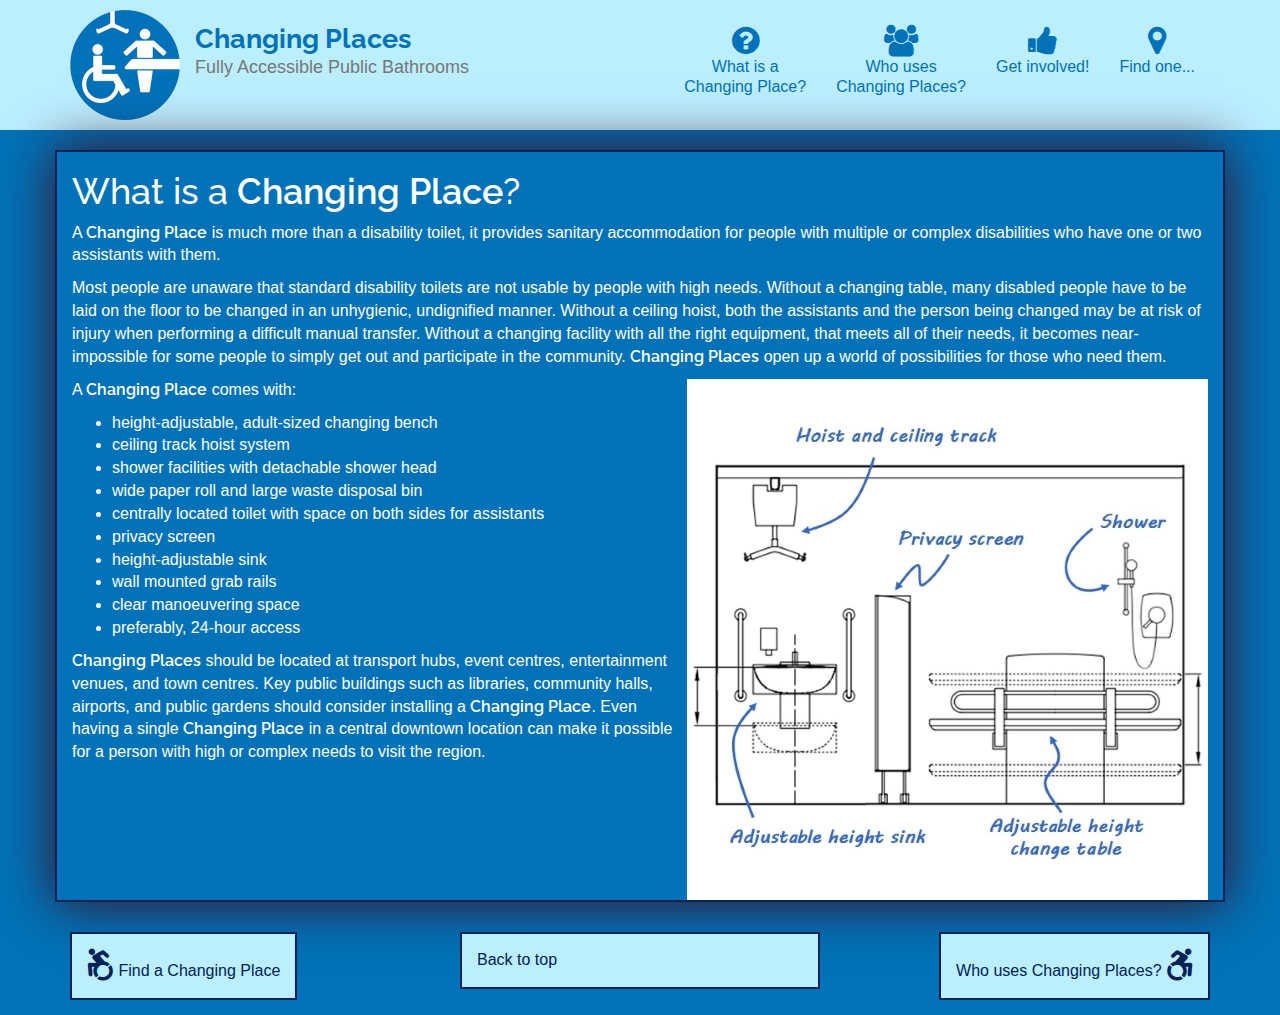
==== test/about.html @ 3d4b071f "update" ====
<!doctype html>
<html lang="en">
<head>
  <meta charset="utf-8">
  <meta http-equiv="X-UA-Compatible" content="IE=edge">
  <meta name="viewport" content="width=device-width, initial-scale=1">

  <!-- The classic "HTML5 shiv" and Respond.js workarounds for IE8 and earlier -->
  <!-- Note: Respond.js doesn't work if you view the page via file:// -->
  <!--[if lt IE 9]>
    <script src="https://oss.maxcdn.com/html5shiv/3.7.2/html5shiv.min.js"></script>
    <script src="https://oss.maxcdn.com/respond/1.4.2/respond.min.js"></script>
   <![endif]-->

  <title>Changing Places - Fully Accessible Public Bathrooms NZ</title>
  <link rel="shortcut icon" sizes="256x256 114x114 110x110 64x64 32x32 24x24 16x16" href="favicon.ico">
  <link rel="stylesheet" href="css/bootstrap.min.css">
  <link rel="stylesheet" href="css/font-awesome.min.css">
  <link rel="stylesheet" href="css/styles.css">
  <link href="https://fonts.googleapis.com/css?family=Raleway:400,600|Roboto+Slab" rel="stylesheet">
</head>
<body>

  <header>
    <nav id="header-nav" class="navbar navbar-default">
      <div class="container">
        <div class="navbar-header">
          <a href="index.html" class="pull-left ">
            <div id="logo-img" alt="Logo image"></div>
          </a>

          <div class="navbar-brand">
            <a href="index.html"><h1>Changing Places</h1></a>
            <p>Fully Accessible Public Bathrooms</p>
          </div>

          <button id="navbarToggle" type="button" class="navbar-toggle collapsed" data-toggle="collapse" data-target="#collapsable-nav" aria-expanded="false">
            <span class="sr-only">Toggle navigation</span>
            <span class="icon-bar"></span>
            <span class="icon-bar"></span>
            <span class="icon-bar"></span>
          </button>
        </div>

        <div id="collapsable-nav" class="collapse navbar-collapse">
          <ul id="nav-list" class="nav navbar-nav navbar-right">
            <li id="navHomeButton" class="visible-xs">
              <a href="index.html">
                <i class="fa fa-home fa-2x" aria-hidden="true"></i> Home</a>
            </li>
            <li>
              <a href="about.html">
                <i class="fa fa-question-circle fa-2x" aria-hidden="true"></i><br class="hidden-xs"> What is a <br class="hidden-xs">Changing Place?</a>
            </li>
            <li>
              <a href="who-uses.html">
                <i class="fa fa-users fa-2x" aria-hidden="true"></i><br class="hidden-xs"> Who uses <br class="hidden-xs">Changing Places?</a>
            </li>
            <li>
              <a href="get-involved.html">
                <i class="fa fa-thumbs-up fa-2x" aria-hidden="true"></i><br class="hidden-xs"> Get involved!</a>
            </li>
            <li>
              <a href="find.html">
                <i class="fa fa-map-marker fa-2x" aria-hidden="true"></i><br class="hidden-xs"> Find one...</a>
            </li>
          </ul><!-- #nav-list -->
        </div><!-- .collapse .navbar-collapse -->
      </div><!-- .container -->
    </nav><!-- #header-nav -->
  </header>

  <div class="container main-content" id="page-top"> <!-- Main page content -->
    <div class="row">
      <div class="col-xs-12" id="main-content"> <!-- full width at ALL screen sizes -->


        <h1>What is a <span class="ChangingPlacesText">Changing Place</span>?</h1>
        <p>A <span class="ChangingPlacesText">Changing Place</span> is much more than a disability toilet, it provides sanitary accommodation for people with multiple or complex disabilities who have one or two assistants with them.</p>

        <p>Most people are unaware that standard disability toilets are not usable by people with high needs. Without a changing table, many disabled people have to be laid on the floor to be changed in an unhygienic, undignified manner. Without a ceiling hoist, both the assistants and the person being changed may be at risk of injury when performing a difficult manual transfer. Without a changing facility with all the right equipment, that meets all of their needs, it becomes near-impossible for some people to simply get out and participate in the community. <span class="ChangingPlacesText">Changing Places</span> open up a world of possibilities for those who need them.</p>

        <img src="images/image-what-are-521x521.jpg" class="img-responsive pull-right" alt="An architectural drawing of a Changing Place">

        <p>A <span class="ChangingPlacesText">Changing Place</span> comes with:</p>

        <ul>
          <li>height-adjustable, adult-sized changing bench</li>
          <li>ceiling track hoist system</li>
          <li>shower facilities with detachable shower head</li>
          <li>wide paper roll and large waste disposal bin</li>
          <li>centrally located toilet with space on both sides for assistants</li>
          <li>privacy screen</li>
          <li>height-adjustable sink</li>
          <li>wall mounted grab rails</li>
          <li>clear manoeuvering space</li>
          <li>preferably, 24-hour access</li>
        </ul>

        <p><span class="ChangingPlacesText">Changing Places</span> should be located at transport hubs, event centres, entertainment venues, and town centres. Key public buildings such as libraries, community halls, airports, and public gardens should consider installing a <span class="ChangingPlacesText">Changing Place</span>. Even having a single <span class="ChangingPlacesText">Changing Place</span> in a central downtown location can make it possible for a person with high or complex needs to visit the region.</p>

      </div> <!-- #main-content -->

      <div class="clearfix"></div>

      <div class="col-xs-12 visible-xs">
      	<a href="#page-top">
          Back to top
        </a>
      </div>

      <div class="col-sm-4 col-xs-6" id="go-left">
      	<a href="find.html" class="pull-left">
          <i class="fa fa-wheelchair-alt fa-flip-horizontal fa-2x" aria-hidden="true"></i><br class="visible-xs"> Find a Changing Place
        </a>
      </div>

      <div class="col-sm-4 hidden-xs">
      	<a href="#page-top">
          Back to top
        </a>
      </div>

      <div class="col-sm-4 col-xs-6" id="go-right">
      	<a href="who-uses.html" class="pull-right">
          <span class="hidden-xs">Who uses Changing Places? </span><i class="fa fa-wheelchair-alt fa-2x" aria-hidden="true"></i><br class="visible-xs"><span class="visible-xs"> Who uses Changing Places?</span>
        </a>

      </div>

    </div> <!-- .row -->
  </div> <!-- .container -->

  <script src="js/jquery-3.2.1.min.js"></script>
  <script src="js/bootstrap.min.js"></script>
  <script src="js/script.js"></script>
</body>
</html>
---- test/css/styles.css ----
* {
  box-sizing: border-box;
}

body {
  font-size: 16px;
  color: #fff;
  background-color: #0172B7;
  font-family: 'Roboto', sans-serif;
}

h1, h2, h3 {
  font-family: 'Raleway', sans-serif;
}

h2 {
  margin-top: 5px;
}

.ChangingPlacesText {
  font-family: 'Raleway', sans-serif;
  font-weight: 600;
}

/** HEADER **/
#header-nav {
  background-color: #bbeeff;
  border-radius: 0;
  border: 0;
}

#logo-img {
  background: url('../images/ChangingPlacesLogo-2_110x110.png') no-repeat;
  width: 110px;
  height: 110px;
  margin: 10px 15px 10px 0;
}

.navbar-brand {
  padding-top: 25px;
}
.navbar-brand h1 { /* Changing Places name */
  font-family: 'Raleway', sans-serif;
  color: #0172B7;
  font-size: 1.5em;
  /*text-transform: uppercase;*/
  font-weight: bold;
  /*text-shadow: 1px 1px 1px #777;*/
  margin-top: 0;
  margin-bottom: 5px;
  line-height: 1;
}
.navbar-brand a:hover, .navbar-brand a:focus {
  text-decoration: none;
}

#nav-list {
  margin-top: 10px;
}
#nav-list a {
  color: #0172B7;     /* Blue to match the logo */
  /*color: #002255;*/ /* Darker blue */
  text-align: center;
}
#nav-list a:hover {
  background: #E7E7E7;
}
#nav-list a span {
  font-size: 1.8em;
}

.navbar-header button.navbar-toggle, .navbar-header .icon-bar {
  border: 1px solid #61122f;
}
.navbar-header button.navbar-toggle {
  clear: both;
  margin-top: -30px;
}
/* END HEADER */

/* FOOTER */
.panel-footer {
  margin-top: 30px;
  padding-top: 35px;
  padding-bottom: 30px;
  background-color: #222;
  border-top: 0;
}
.panel-footer div.row {
  margin-bottom: 35px;
}
/* END FOOTER */



/* HOME PAGE */
#page-banner {
  box-shadow: 0 0 50px #3F0C1F;
  border: 2px solid #002255;
  padding: 0;
  margin-bottom: 15px;
}

#main-content {
  box-shadow: 0 0 50px #3F0C1F;
  border: 2px solid #002255;
  padding: 0 15px;
  margin-bottom: 15px;
}

.image-div {
  width: 100%;
  background-position: center;
  overflow: hidden;
}

.headline {
  font-size: 1.2em;
  font-style: italic;
  font-weight: bold;
  margin-bottom: 0;
  padding-left: 10px;
  background-color: #000;
  color: #fff;
  opacity: .8;
}

.text-over {
  position: absolute;
  bottom: 0;
  right: 0;
  width: 100%;
  text-align: center;
  margin-bottom: 0;
  font-size: 1.2em;
  font-style: italic;
  font-weight: bold;
  /*text-transform: uppercase;*/
  background-color: #000;
  color: #fff;
  opacity: .8;
}

/*#about:hover, #who-uses:hover, #get-involved:hover, #find:hover {
  box-shadow: 0 1px 5px 1px #cccccc;
}*/

/*#about, #who-uses, #get-involved, #find {
  background-color: #bbeeff;
  height: 250px;
  width: 100%;
  margin-bottom: 15px;
  border: 2px solid #002255;
  overflow: hidden;
}*/

.main-content a {
  display: block;
  color: #002255;
  text-decoration: none;
  background-color: #bbeeff;
  /*height: 250px;*/
  /*width: 100%;*/
  margin: 15px 0;
  padding: 15px;
  /*position: relative;*/
  border: 2px solid #002255;
  overflow: hidden;
}
.container .row div a:hover {
  box-shadow: 0 1px 5px 1px #cccccc;
}

/*iframe {
  border: 0;
}*/


/* END HOME PAGE */






/********** Large devices only **********/
@media (min-width: 1200px) {
  /* Home Page */
  #page-banner .image-div {
    background: url('../images/Banner-HamiltonGardens-1166x380.png') no-repeat;
    height: 380px;
  }
  #what-is .image-div {
    background: url('../images/image-what-are-521x521.jpg') no-repeat;
    height: 521px;
    width: 521px;
    margin: 0 auto;
  }
  #who-uses .image-div {
    background: url('../images/image-who-uses-521x521.jpg') no-repeat;
    height: 521px;
    width: 521px;
    margin: 0 auto;
  }
  #get-involved .image-div {
    background: url('../images/image-get-involved-521x521.jpg') no-repeat;
    height: 521px;
    width: 521px;
    margin: 0 auto;
  }

  .main-content #what-is a, #get-involved a, {
    margin-left: 0;
  }
  #who-uses a, #find a {
    margin-right: 0;
  }

/*  iframe {
    height: 521;
    width: 521;
  }*/

  /* End Home Page */
}

/********** Medium devices only **********/
@media (min-width: 992px) and (max-width: 1199px) {
 
  /* Header */
  #nav-list {
    margin-top: -50px; /* Draws up the row of page links in the header */
  }
  /* End Header */

  /* Home Page */
  #page-banner .image-div {
    background: url('../images/Banner-HamiltonGardens-966x315.png') no-repeat;
    height: 315px;
  }
  #what-is .image-div {
    background: url('../images/image-what-are-421x421.jpg') no-repeat;
    height: 421px;
    width: 421px;
    margin: 0 auto;
  }
  #who-uses .image-div {
    background: url('../images/image-who-uses-421x421.jpg') no-repeat;
    height: 421px;
    width: 421px;
    margin: 0 auto;
  }
  #get-involved .image-div {
    background: url('../images/image-get-involved-421x421.jpg') no-repeat;
    height: 421px;
    width: 421px;
    margin: 0 auto;
  }

  #what-is a, #get-involved a, {
    margin-left: 0;
  }
  #who-uses a, #find a {
    margin-right: 0;
  }

/*  iframe {
    height: 421;
    width: 421;
  }*/

  /* End Home Page */
}

/********** Small devices only **********/
@media (min-width: 768px) and (max-width: 991px) {
  
  /* Header */
  #nav-list {
    margin-top: -50px; /* Draws up the row of page links in the header */
  }
  /* End Header */

  /* Home Page */
  #page-banner .image-div {
    background: url('../images/Banner-HamiltonGardens-746x243.png') no-repeat;
    height: 243px;
  }
  #what-is .image-div {
    background: url('../images/image-what-are-521x521.jpg') no-repeat;
    height: 521px;
    width: 521px;
    margin: 0 auto;
  }
  #who-uses .image-div {
    background: url('../images/image-who-uses-521x521.jpg') no-repeat;
    height: 521px;
    width: 521px;
    margin: 0 auto;
  }
  #get-involved .image-div {
    background: url('../images/image-get-involved-521x521.jpg') no-repeat;
    height: 521px;
    width: 521px;
    margin: 0 auto;
  }

  #go-left a {
    display: block;
    height: 68px;
    background: url('../images/arrow-block-left-186x68.png') no-repeat;
    text-align: right;
  }
  #go-right a {
    height: 68px;
    background: url('../images/arrow-block-right-186x68.png') no-repeat;
  }

/*  iframe {
    height: 521;
    width: 521;
  }*/

  /* End Home Page */
}

/********** Extra small devices only **********/
@media (max-width: 767px) {

/*  iframe {
    height: 421;
    width: 421;
  }*/

  /* Home Page */
/*  #page-banner .image-div {
    background: url('../images/Banner-HamiltonGardens-480x156.png') no-repeat;
    height: 156px;
  }*/
  /* End Home Page */

  /* Header */
  .navbar-brand {
    padding-top: 10px;
    height: 80px;
  }
  .navbar-brand h1 { /* Restaurant name */
    padding-top: 10px;
    font-size: 5vw; /* 1vw = 1% of viewport width */
  }

  #collapsable-nav a { /* Collapsed nav menu text */
    font-size: 1.2em;
  }
  #collapsable-nav a span { /* Collapsed nav menu glyph */
    font-size: 1em;
    margin-right: 5px;
  }
  /* End Header */



}


/********** Super extra small devices Only :-) (e.g., iPhone 4) **********/
@media (max-width: 479px) {
  /* Home Page */

  .text-over {
    font-weight: normal;
    font-size: small;
  }

/*  #page-banner .image-div {
    background: none;
  }*/
  /* End Home Page */
  



/*  .col-xxs-12 {
    position: relative;
    min-height: 1px;
    padding-right: 15px;
    padding-left: 15px;
    float: left;
    width: 100%;
  }*/
}
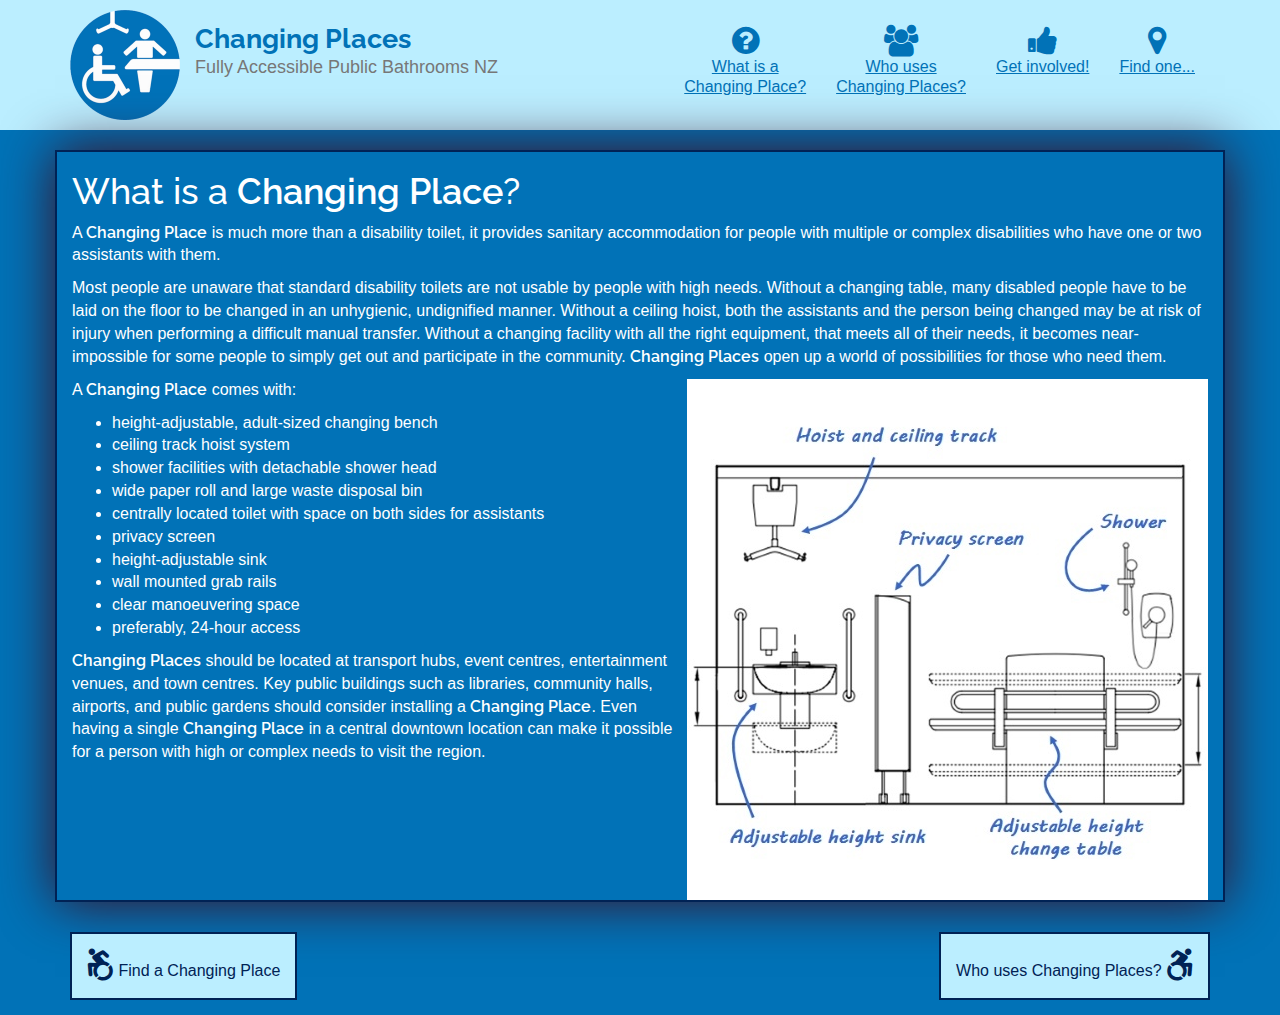
==== commit d016dc17: "final update before Jenn's meeting" ====
--- a/test/about.html
+++ b/test/about.html
@@ -31,7 +31,7 @@
 
           <div class="navbar-brand">
             <a href="index.html"><h1>Changing Places</h1></a>
-            <p>Fully Accessible Public Bathrooms</p>
+            <p>Fully Accessible Public Bathrooms NZ</p>
           </div>
 
           <button id="navbarToggle" type="button" class="navbar-toggle collapsed" data-toggle="collapse" data-target="#collapsable-nav" aria-expanded="false">
@@ -110,19 +110,19 @@
       </div>
 
       <div class="col-sm-4 col-xs-6" id="go-left">
-      	<a href="find.html" class="pull-left">
+      	<a href="find.html" class="tile pull-left">
           <i class="fa fa-wheelchair-alt fa-flip-horizontal fa-2x" aria-hidden="true"></i><br class="visible-xs"> Find a Changing Place
         </a>
       </div>
 
-      <div class="col-sm-4 hidden-xs">
-      	<a href="#page-top">
+<!--       <div class="col-sm-4 hidden-xs">
+      	<a href="#page-top" class="tile">
           Back to top
         </a>
-      </div>
+      </div> -->
 
-      <div class="col-sm-4 col-xs-6" id="go-right">
-      	<a href="who-uses.html" class="pull-right">
+      <div class="col-sm-4 col-sm-offset-4 col-xs-6" id="go-right">
+      	<a href="who-uses.html" class="tile pull-right">
           <span class="hidden-xs">Who uses Changing Places? </span><i class="fa fa-wheelchair-alt fa-2x" aria-hidden="true"></i><br class="visible-xs"><span class="visible-xs"> Who uses Changing Places?</span>
         </a>
 
--- a/test/css/styles.css
+++ b/test/css/styles.css
@@ -38,6 +38,9 @@
 
 .navbar-brand {
   padding-top: 25px;
+}
+.navbar-brand a {
+  text-decoration: none;
 }
 .navbar-brand h1 { /* Changing Places name */
   font-family: 'Raleway', sans-serif;
@@ -154,7 +157,12 @@
   overflow: hidden;
 }*/
 
-.main-content a {
+a {
+  color: #fff;
+  text-decoration: underline;
+}
+
+a.tile {
   display: block;
   color: #002255;
   text-decoration: none;
@@ -167,13 +175,17 @@
   border: 2px solid #002255;
   overflow: hidden;
 }
-.container .row div a:hover {
+a.tile:hover {
   box-shadow: 0 1px 5px 1px #cccccc;
 }
 
 /*iframe {
   border: 0;
 }*/
+
+.image-list li {
+  padding: 2px;
+}
 
 
 /* END HOME PAGE */
